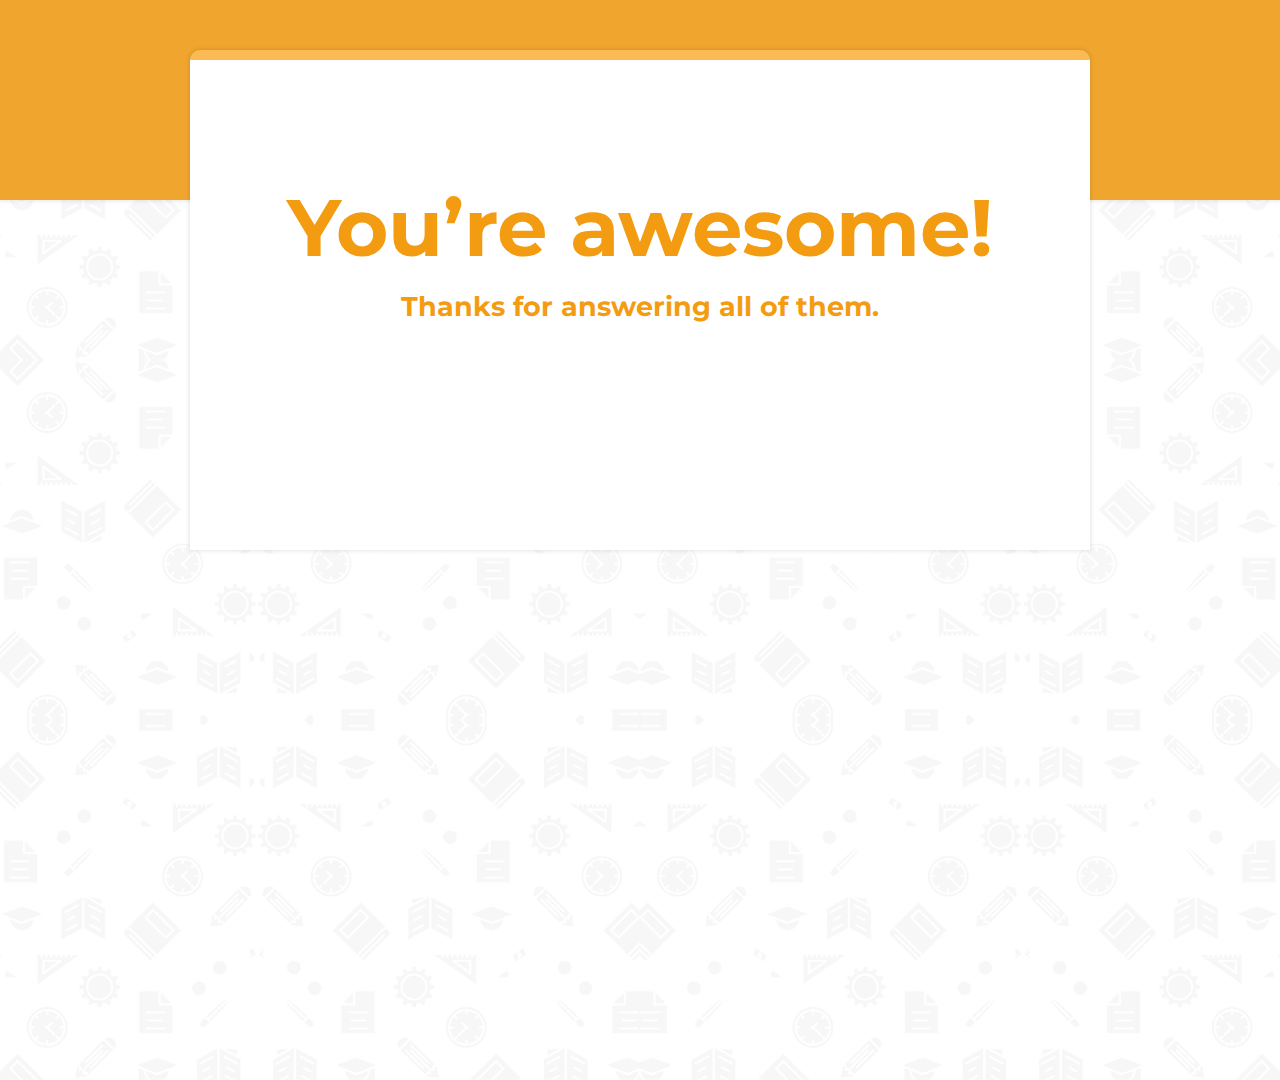
==== thanks.html @ 0889c3b3 "Add files via upload" ====
<!DOCTYPE html>
<html>
<head>
    <meta charset="utf-8">
    <title>Example Title</title>
    <meta name="viewport" content="width=device-width, initial-scale=1.0">
    <link rel="stylesheet" href="https://maxcdn.bootstrapcdn.com/bootstrap/4.0.0/css/bootstrap.min.css">
    <link href="style.css" rel="stylesheet">
    <link rel="icon" type="image/png" href="https://www.webropol.co.uk/wp-content/uploads/2015/01/questionnaires_border1-300x300.png" />
    <style>
        *{
            overflow-y: hidden;
        }
        @media screen and (max-width:576px){
            .container{
                height: 350px !important;
            }
        }
    </style>
</head>

<body>
    <div class="container" style="height: 500px;">
        <h5 id="mainText">You’re awesome!</h5>
        <h5 id="altText">Thanks for answering all of them.</h5>
    </div>
    <br>
    <div class="bannerLine"></div>

    <script src="https://code.jquery.com/jquery-3.2.1.slim.min.js"></script>

    <script src="https://cdnjs.cloudflare.com/ajax/libs/popper.js/1.12.9/umd/popper.min.js"></script>

    <script src="https://maxcdn.bootstrapcdn.com/bootstrap/4.0.0/js/bootstrap.min.js"></script>
</body></html>
---- style.css ----
@import url("https://fonts.googleapis.com/css?family=Montserrat:500");

body {
    background-color: #ffffff;
    height: 120vh;
    background-image: url("bg1.png");
    background-repeat: repeat-y;
    background-size: contain;
}

.bannerLine {
    z-index: -1;
    position: absolute;
    top: 0;
    width: 100%;
    height: 200px;
    background-color: #f0a52f;
    box-shadow: 0px 0px 4px 1px rgba(0, 0, 0, 0.1);
}

.container {
    z-index: 1;
    margin-top: 50px;
    background-color: #ffffff;
    width: 900px;
    padding-bottom: 5px;
    border-radius: 10px 10px 0 0;
    border-top: solid #fbba54 10px;
    box-shadow: 0px 0px 4px 1px rgba(0, 0, 0, 0.1);
    transition: .2s all !important;

}

.alert {
    transition: .2s all !important;
}

#headerText,
#mainText,
#altText {
    font-size: 27px;
    font-family: "Montserrat", sans-serif;
    font-weight: bolder;
    color: #f39c12;
    text-align: center;
    margin-top: 15px;
    cursor: default;
}

#mainText {
    font-size: 80px;
    margin-top: 120px;
    animation: 2s loading;
}

#altText {
    animation: 3s loading;

}

.sorular {
    margin-bottom: 30px;
    font-size: 17px;
}

.sorular h5 {
    font-weight: bold;
}

.sorular label {
    margin-right: 20px;
}

.bitirBtn {
    color: white;
    visibility: hidden;
}

.bitirBtnShow {
    visibility: visible;
}

@media screen and (max-width:576px) {
    .container {
        width: auto !important;
        margin-right: 15px;
        margin-left: 15px;
    }

    #mainText {
        font-size: 50px;
        margin-top: 100px;
    }

    #altText {
        font-size: 23px;
    }
}

@keyframes loading {
    0% {
        opacity: 0;
    }

    100% {
        opacity: 1;
    }

}
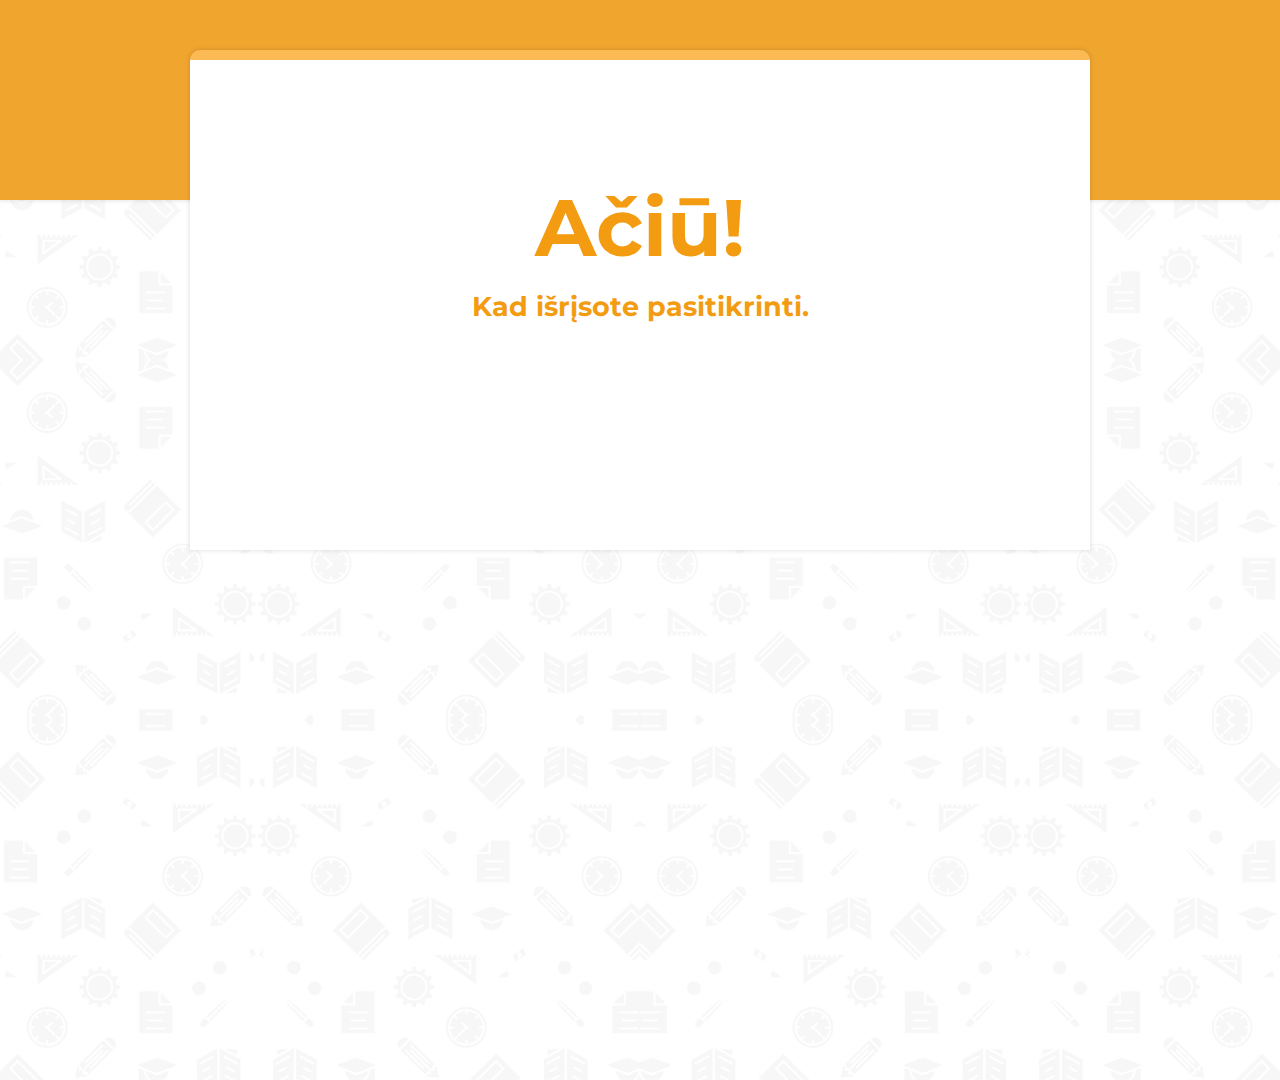
==== commit 503c7284: "Update thanks.html" ====
--- a/thanks.html
+++ b/thanks.html
@@ -21,8 +21,8 @@
 
 <body>
     <div class="container" style="height: 500px;">
-        <h5 id="mainText">You’re awesome!</h5>
-        <h5 id="altText">Thanks for answering all of them.</h5>
+        <h5 id="mainText">Ačiū!</h5>
+        <h5 id="altText">Kad išrįsote pasitikrinti.</h5>
     </div>
     <br>
     <div class="bannerLine"></div>
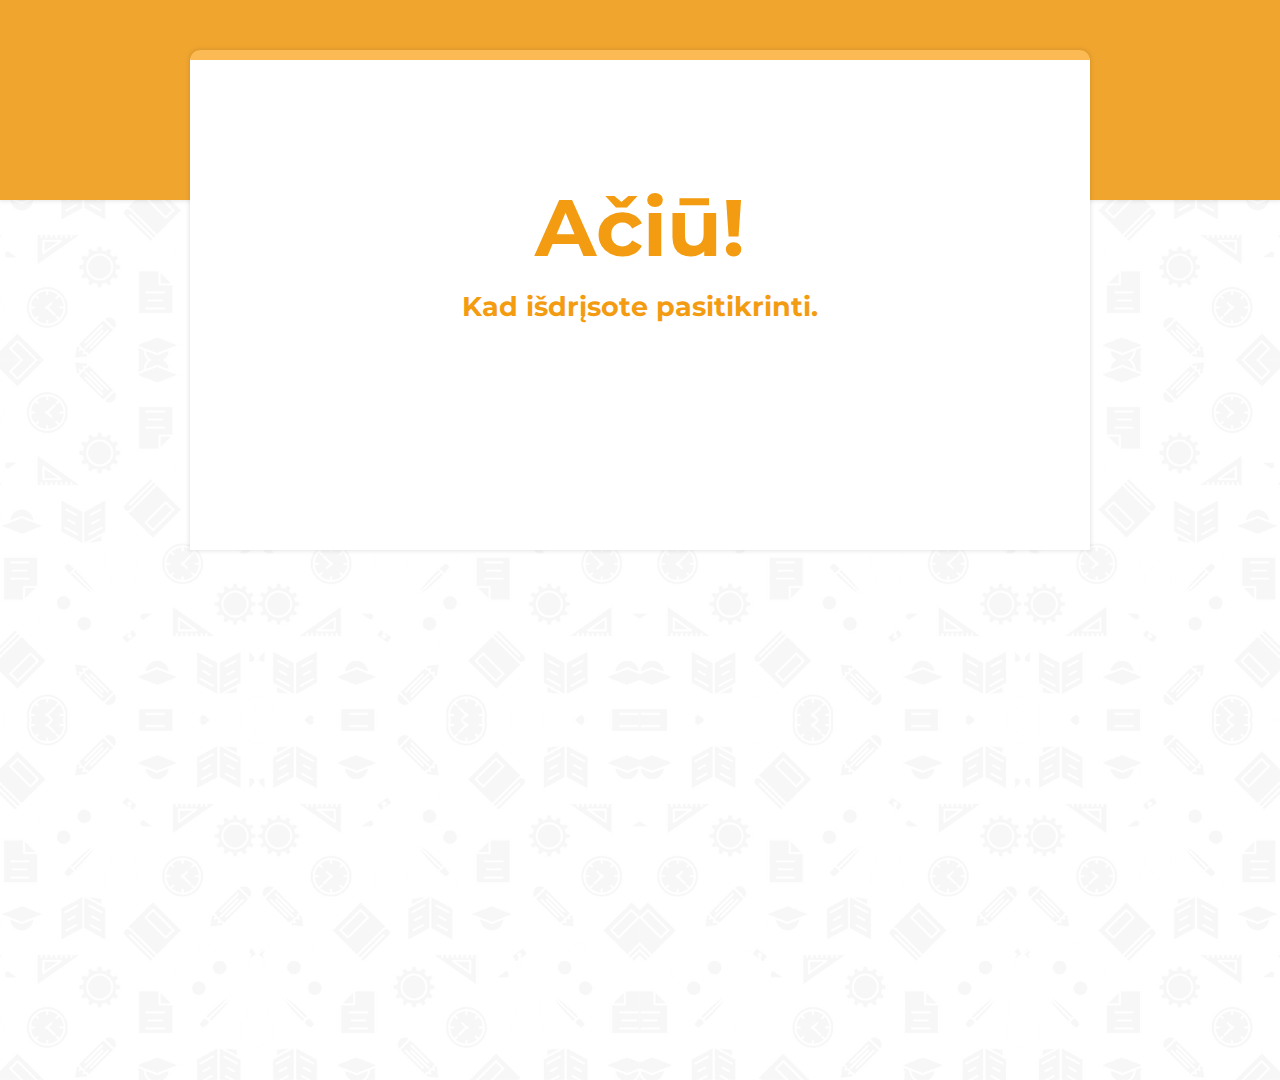
==== commit f096d954: "Update thanks.html" ====
--- a/thanks.html
+++ b/thanks.html
@@ -22,7 +22,7 @@
 <body>
     <div class="container" style="height: 500px;">
         <h5 id="mainText">Ačiū!</h5>
-        <h5 id="altText">Kad išrįsote pasitikrinti.</h5>
+        <h5 id="altText">Kad išdrįsote pasitikrinti.</h5>
     </div>
     <br>
     <div class="bannerLine"></div>
